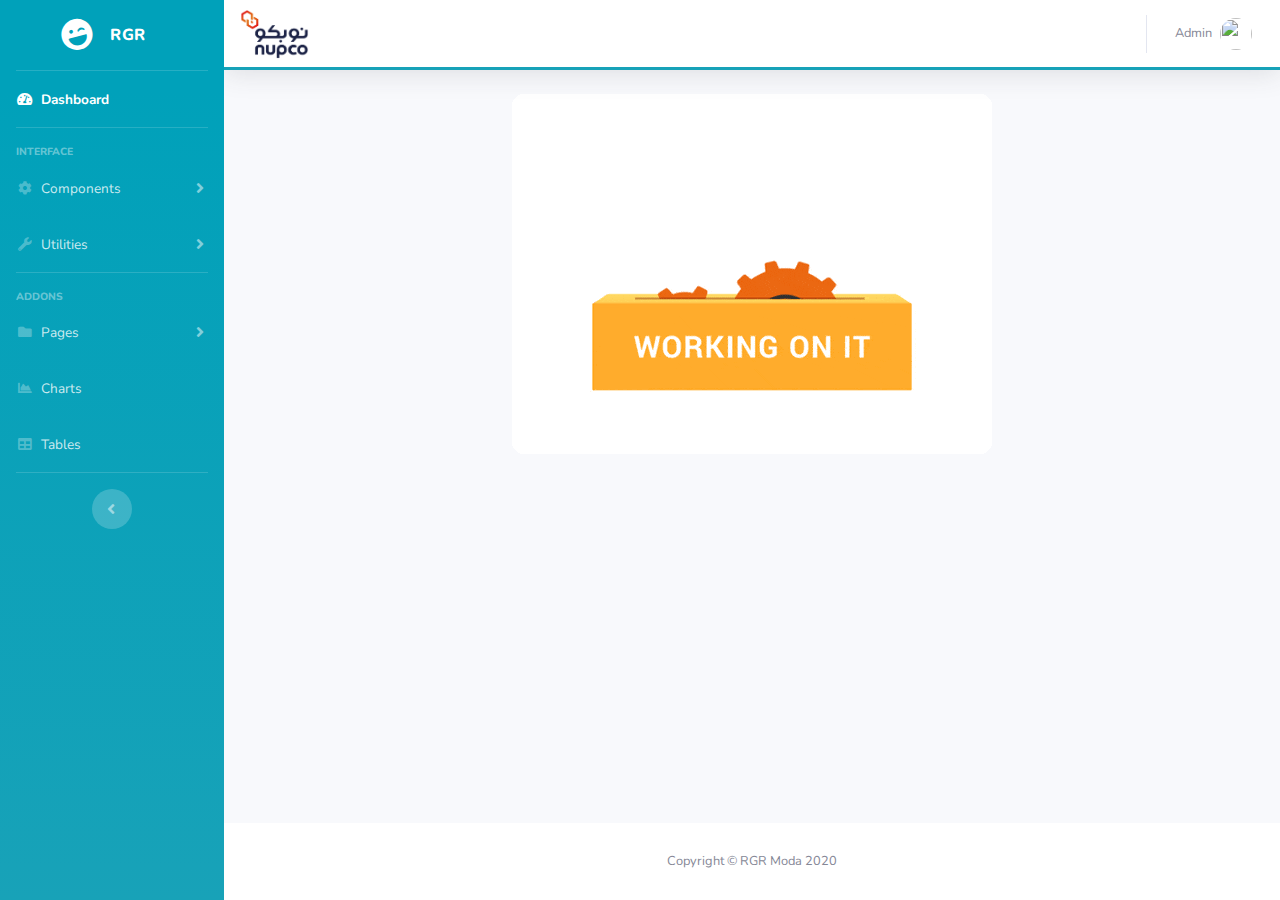
==== add_plant.html @ 3e2f61f5 "ui changes" ====
<!DOCTYPE html>
<html lang="en">

<head>

  <meta charset="utf-8">
  <meta name="theme-color" content="#17a2b8">
  <meta http-equiv="X-UA-Compatible" content="IE=edge">
  <meta name="viewport" content="width=device-width, initial-scale=1.0, maximum-scale=1.0 shrink-to-fit=no, user-scalable=0">
  <link rel="icon" type="image/png" href="assets/img/logo.png" sizes="194x194">
  <meta name="description" content="">
  <meta name="author" content="">

  <title>RGR Admin - Add Plant</title>

  <!-- Custom fonts for this template-->
  <link href="assets/vendor/fontawesome-free/css/all.min.css" rel="stylesheet" type="text/css">
  <link href="https://fonts.googleapis.com/css?family=Nunito:200,200i,300,300i,400,400i,600,600i,700,700i,800,800i,900,900i" rel="stylesheet">

  <!-- Custom styles for this template-->
  <link href="assets/css/style2.min.css" rel="stylesheet">

</head>

<body id="page-top">

  <!-- Page Wrapper -->
  <div id="wrapper">

    <!-- Sidebar -->
    <ul class="navbar-nav bg-gradient-primary sidebar sidebar-dark accordion" id="accordionSidebar">

      <!-- Sidebar - Brand -->
      <a class="sidebar-brand d-flex align-items-center justify-content-center" href="index.html">
        <div class="sidebar-brand-icon rotate-n-15">
          <i class="fas fa-laugh-wink"></i>
        </div>
        <div class="sidebar-brand-text mx-3">RGR <sup></sup></div>
      </a>

      <!-- Divider -->
      <hr class="sidebar-divider my-0">

      <!-- Nav Item - Dashboard -->
      <li class="nav-item active">
        <a class="nav-link" href="index.html">
          <i class="fas fa-fw fa-tachometer-alt"></i>
          <span>Dashboard</span></a>
      </li>

      <!-- Divider -->
      <hr class="sidebar-divider">

      <!-- Heading -->
      <div class="sidebar-heading">
        Interface
      </div>

      <!-- Nav Item - Pages Collapse Menu -->
      <li class="nav-item">
        <a class="nav-link collapsed" href="#" data-toggle="collapse" data-target="#collapseTwo" aria-expanded="true" aria-controls="collapseTwo">
          <i class="fas fa-fw fa-cog"></i>
          <span>Components</span>
        </a>
        <div id="collapseTwo" class="collapse" aria-labelledby="headingTwo" data-parent="#accordionSidebar">
          <div class="bg-white py-2 collapse-inner rounded">
            <h6 class="collapse-header">Custom Components:</h6>
            <a class="collapse-item" href="blank.html">Buttons</a>
            <a class="collapse-item" href="blank.html">Cards</a>
          </div>
        </div>
      </li>

      <!-- Nav Item - Utilities Collapse Menu -->
      <li class="nav-item">
        <a class="nav-link collapsed" href="#" data-toggle="collapse" data-target="#collapseUtilities" aria-expanded="true" aria-controls="collapseUtilities">
          <i class="fas fa-fw fa-wrench"></i>
          <span>Utilities</span>
        </a>
        <div id="collapseUtilities" class="collapse" aria-labelledby="headingUtilities" data-parent="#accordionSidebar">
          <div class="bg-white py-2 collapse-inner rounded">
            <h6 class="collapse-header">Custom Utilities:</h6>
            <a class="collapse-item" href="blank.html">Colors</a>
            <a class="collapse-item" href="blank.html">Borders</a>
            <a class="collapse-item" href="blank.html">Animations</a>
            <a class="collapse-item" href="blank.html">Other</a>
          </div>
        </div>
      </li>

      <!-- Divider -->
      <hr class="sidebar-divider">

      <!-- Heading -->
      <div class="sidebar-heading">
        Addons
      </div>

      <!-- Nav Item - Pages Collapse Menu -->
      <li class="nav-item">
        <a class="nav-link collapsed" href="#" data-toggle="collapse" data-target="#collapsePages" aria-expanded="true" aria-controls="collapsePages">
          <i class="fas fa-fw fa-folder"></i>
          <span>Pages</span>
        </a>
        <div id="collapsePages" class="collapse" aria-labelledby="headingPages" data-parent="#accordionSidebar">
          <div class="bg-white py-2 collapse-inner rounded">
            <h6 class="collapse-header">Login Screens:</h6>
            <a class="collapse-item" href="login.html">Login</a>
            <a class="collapse-item" href="blank.html">Register</a>
            <a class="collapse-item" href="blank.html">Forgot Password</a>
            <div class="collapse-divider"></div>
            <h6 class="collapse-header">Other Pages:</h6>
            <a class="collapse-item" href="404.html">404 Page</a>
            <a class="collapse-item" href="blank.html">Blank Page</a>
          </div>
        </div>
      </li>

      <!-- Nav Item - Charts -->
      <li class="nav-item">
        <a class="nav-link" href="blank.html">
          <i class="fas fa-fw fa-chart-area"></i>
          <span>Charts</span></a>
      </li>

      <!-- Nav Item - Tables -->
      <li class="nav-item">
        <a class="nav-link" href="tables.html">
          <i class="fas fa-fw fa-table"></i>
          <span>Tables</span></a>
      </li>

      <!-- Divider -->
      <hr class="sidebar-divider d-none d-md-block">

      <!-- Sidebar Toggler (Sidebar) -->
      <div class="text-center d-none d-md-inline">
        <button class="rounded-circle border-0" id="sidebarToggle"></button>
      </div>

    </ul>
    <!-- End of Sidebar -->

    <!-- Content Wrapper -->
    <div id="content-wrapper" class="d-flex flex-column">

      <!-- Main Content -->
      <div id="content">

        <!-- Topbar -->
        <nav class="navbar navbar-expand navbar-light bg-white topbar mb-4 static-top shadow br-darkskyblue">

          <!-- Sidebar Toggle (Topbar) -->
          <button id="sidebarToggleTop" class="btn btn-link d-md-none rounded-circle mr-3">
            <i class="fa fa-bars"></i>
          </button>
          <a href="" class="navbar-brand"> 
            <img src="assets/img/logo.png" style="height: 50px; width: auto">
          </a>

          <!-- Topbar Navbar -->
          <ul class="navbar-nav ml-auto">  
            

            <div class="topbar-divider d-none d-sm-block"></div>

            <!-- Nav Item - User Information -->
            <li class="nav-item dropdown no-arrow">
              <a class="nav-link dropdown-toggle" href="#" id="userDropdown" role="button" data-toggle="dropdown" aria-haspopup="true" aria-expanded="false">
                <span class="mr-2 d-none d-lg-inline text-gray-600 small">Admin</span>
                <img class="img-profile rounded-circle" src="https://source.unsplash.com/WLUHO9A_xik/60x60">
              </a>
              <!-- Dropdown - User Information -->
              <div class="dropdown-menu dropdown-menu-right shadow animated--grow-in" aria-labelledby="userDropdown">
                <div class="dropdown-divider"></div>
                <a class="dropdown-item" href="#" data-toggle="modal" data-target="#logoutModal">
                  <i class="fas fa-sign-out-alt fa-sm fa-fw mr-2 text-gray-400"></i>
                  Logout
                </a>
              </div>
            </li>

          </ul>


        </nav>
        <!-- End of Topbar -->

        <!-- Begin Page Content -->
        <div class="container-fluid">

          <!-- Page Heading -->
          <h1 class="h3 mb-4 text-center text-gray-800">
            <img src="assets/img/giphy.gif">
          </h1>

        </div>
        <!-- /.container-fluid -->

      </div>
      <!-- End of Main Content -->

      <!-- Footer -->
      <footer class="sticky-footer bg-white">
        <div class="container my-auto">
          <div class="copyright text-center my-auto">
            <span>Copyright &copy; RGR Moda 2020</span>
          </div>
        </div>
      </footer>
      <!-- End of Footer -->

    </div>
    <!-- End of Content Wrapper -->

  </div>
  <!-- End of Page Wrapper -->

  <!-- Scroll to Top Button-->
  <a class="scroll-to-top rounded" href="#page-top">
    <i class="fas fa-angle-up"></i>
  </a>

  <!-- Logout Modal-->
  <div class="modal fade" id="logoutModal" tabindex="-1" role="dialog" aria-labelledby="exampleModalLabel" aria-hidden="true">
    <div class="modal-dialog" role="document">
      <div class="modal-content">
        <div class="modal-header">
          <h5 class="modal-title" id="exampleModalLabel">Ready to Leave?</h5>
          <button class="close" type="button" data-dismiss="modal" aria-label="Close">
            <span aria-hidden="true">×</span>
          </button>
        </div>
        <div class="modal-body">Select "Logout" below if you are ready to end your current session.</div>
        <div class="modal-footer">
          <button class="btn btn-secondary" type="button" data-dismiss="modal">Cancel</button>
          <a class="btn btn-primary" href="login.html">Logout</a>
        </div>
      </div>
    </div>
  </div>

  <!-- Bootstrap core JavaScript-->
  <script src="assets/vendor/jquery/jquery.min.js"></script>
  <script src="assets/vendor/bootstrap/js/bootstrap.bundle.min.js"></script>

  <!-- Core plugin JavaScript-->
  <script src="assets/vendor/jquery-easing/jquery.easing.min.js"></script>

  <!-- Custom scripts for all pages-->
  <script src="assets/js/script2.min.js"></script>

</body>

</html>
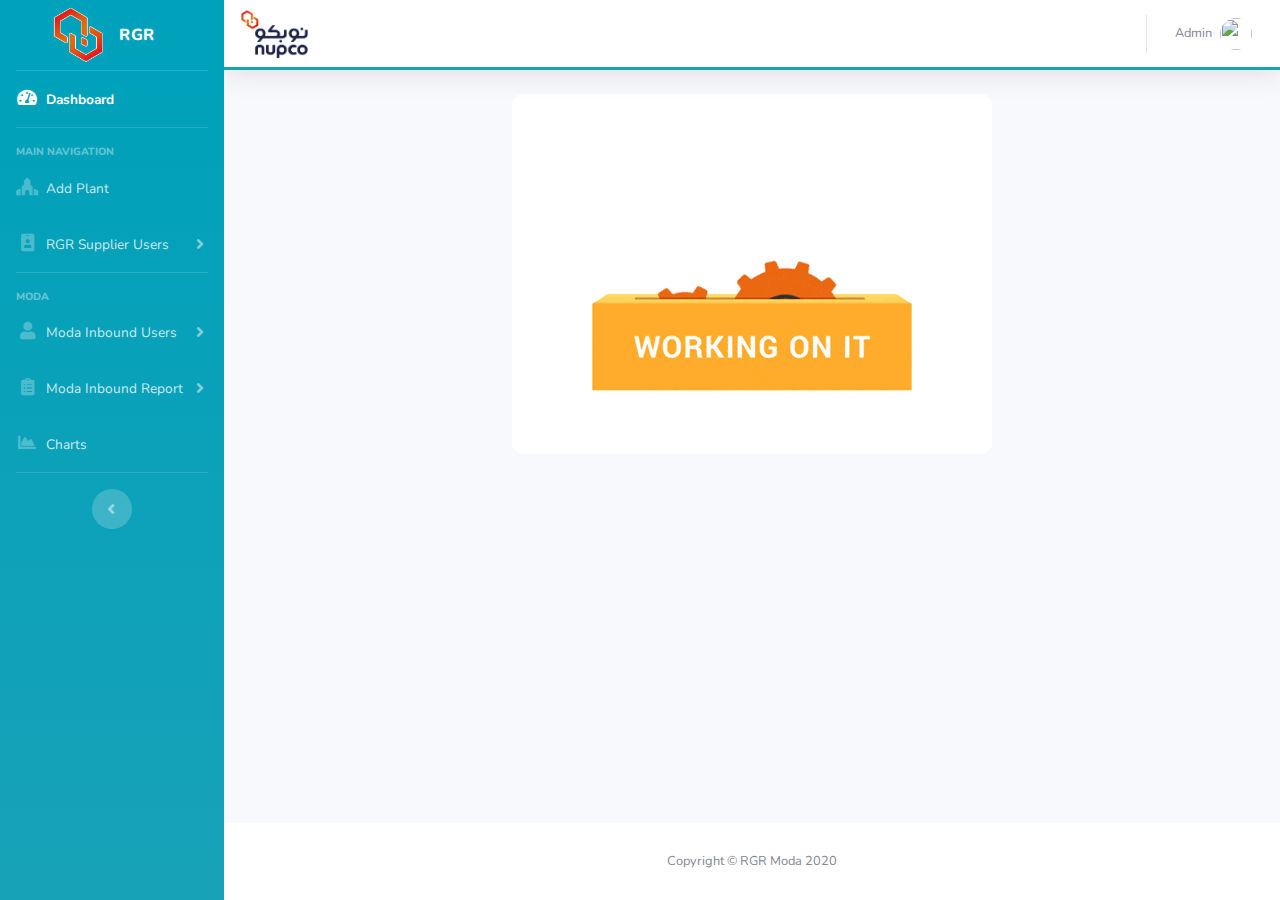
==== commit b36ed7ca: "Update add_plant.html" ====
--- a/add_plant.html
+++ b/add_plant.html
@@ -32,8 +32,8 @@
 
       <!-- Sidebar - Brand -->
       <a class="sidebar-brand d-flex align-items-center justify-content-center" href="index.html">
-        <div class="sidebar-brand-icon rotate-n-15">
-          <i class="fas fa-laugh-wink"></i>
+        <div class="sidebar-brand-icon rotate-n-15" style="transform: rotate(0deg);">
+          <img src="assets/img/ico3.png" style="height: auto;width: 50px;">
         </div>
         <div class="sidebar-brand-text mx-3">RGR <sup></sup></div>
       </a>
@@ -44,7 +44,7 @@
       <!-- Nav Item - Dashboard -->
       <li class="nav-item active">
         <a class="nav-link" href="index.html">
-          <i class="fas fa-fw fa-tachometer-alt"></i>
+          <i class="fas fa-fw fa-tachometer-alt" style="font-size: 1.10rem;"></i>
           <span>Dashboard</span></a>
       </li>
 
@@ -53,11 +53,18 @@
 
       <!-- Heading -->
       <div class="sidebar-heading">
-        Interface
-      </div>
+        Main Navigation
+      </div>
+
+      <!-- Nav Item - add plant -->
+      <li class="nav-item">
+        <a class="nav-link" href="blank.html">
+          <i class="fas fa-fw fa-place-of-worship" style="font-size: 1.10rem;"></i>
+          <span>Add Plant</span></a>
+      </li>
 
       <!-- Nav Item - Pages Collapse Menu -->
-      <li class="nav-item">
+      <!-- <li class="nav-item">
         <a class="nav-link collapsed" href="#" data-toggle="collapse" data-target="#collapseTwo" aria-expanded="true" aria-controls="collapseTwo">
           <i class="fas fa-fw fa-cog"></i>
           <span>Components</span>
@@ -69,21 +76,19 @@
             <a class="collapse-item" href="blank.html">Cards</a>
           </div>
         </div>
-      </li>
-
-      <!-- Nav Item - Utilities Collapse Menu -->
-      <li class="nav-item">
-        <a class="nav-link collapsed" href="#" data-toggle="collapse" data-target="#collapseUtilities" aria-expanded="true" aria-controls="collapseUtilities">
-          <i class="fas fa-fw fa-wrench"></i>
-          <span>Utilities</span>
-        </a>
-        <div id="collapseUtilities" class="collapse" aria-labelledby="headingUtilities" data-parent="#accordionSidebar">
-          <div class="bg-white py-2 collapse-inner rounded">
-            <h6 class="collapse-header">Custom Utilities:</h6>
-            <a class="collapse-item" href="blank.html">Colors</a>
-            <a class="collapse-item" href="blank.html">Borders</a>
-            <a class="collapse-item" href="blank.html">Animations</a>
-            <a class="collapse-item" href="blank.html">Other</a>
+      </li> -->
+
+      <!-- Nav Item - RGR Supplier Users -->
+      <li class="nav-item">
+        <a class="nav-link collapsed" href="#" data-toggle="collapse" data-target="#collapsergruser" aria-expanded="true" aria-controls="collapsergruser">
+          <i class="fas fa-fw fa-id-badge" style="font-size: 1.10rem;"></i>
+          <span>RGR Supplier Users</span>
+        </a>
+        <div id="collapsergruser" class="collapse" aria-labelledby="headingrgruser" data-parent="#accordionSidebar">
+          <div class="bg-white py-2 collapse-inner rounded">
+            <h6 class="collapse-header">Options:</h6>
+            <a class="collapse-item" href="add_user.html"><i class="fas fa-fw fa-user-plus"></i> Add User</a>
+            <a class="collapse-item" href="user_list.html"><i class="fas fa-fw fa-bars"></i> User List</a>
           </div>
         </div>
       </li>
@@ -93,42 +98,54 @@
 
       <!-- Heading -->
       <div class="sidebar-heading">
-        Addons
-      </div>
-
-      <!-- Nav Item - Pages Collapse Menu -->
-      <li class="nav-item">
-        <a class="nav-link collapsed" href="#" data-toggle="collapse" data-target="#collapsePages" aria-expanded="true" aria-controls="collapsePages">
-          <i class="fas fa-fw fa-folder"></i>
-          <span>Pages</span>
-        </a>
-        <div id="collapsePages" class="collapse" aria-labelledby="headingPages" data-parent="#accordionSidebar">
-          <div class="bg-white py-2 collapse-inner rounded">
-            <h6 class="collapse-header">Login Screens:</h6>
-            <a class="collapse-item" href="login.html">Login</a>
-            <a class="collapse-item" href="blank.html">Register</a>
-            <a class="collapse-item" href="blank.html">Forgot Password</a>
-            <div class="collapse-divider"></div>
-            <h6 class="collapse-header">Other Pages:</h6>
-            <a class="collapse-item" href="404.html">404 Page</a>
-            <a class="collapse-item" href="blank.html">Blank Page</a>
-          </div>
-        </div>
-      </li>
+        Moda
+      </div>
+
+      <!-- Nav Item - Moda Inbound Users-->
+      <li class="nav-item">
+        <a class="nav-link collapsed" href="#" data-toggle="collapse" data-target="#collapseInboundUser" aria-expanded="true" aria-controls="collapseInboundUser">
+          <i class="fas fa-fw fa-user" style="font-size: 1.10rem;"></i>
+          <span>Moda Inbound Users</span>
+        </a>
+        <div id="collapseInboundUser" class="collapse" aria-labelledby="headingInboundUser" data-parent="#accordionSidebar">
+          <div class="bg-white py-2 collapse-inner rounded">
+            <h6 class="collapse-header">Options:</h6>
+            <a class="collapse-item" href="moda_add_user.html"><i class="fas fa-fw fa-user-plus"></i> Add User</a>
+            <a class="collapse-item" href="moda_user_list.html"><i class="fas fa-fw fa-bars"></i> User List</a>
+          </div>
+        </div>
+      </li>
+
+      <!-- Nav Item - Moda Inbound Report-->
+      <li class="nav-item">
+        <a class="nav-link collapsed" href="#" data-toggle="collapse" data-target="#collapseInboundReport" aria-expanded="true" aria-controls="collapseInboundReport">
+          <i class="fas fa-fw fa-clipboard-list" style="font-size: 1.10rem;"></i>
+          <span>Moda Inbound Report</span>
+        </a>
+        <div id="collapseInboundReport" class="collapse" aria-labelledby="headingInboundReport" data-parent="#accordionSidebar">
+          <div class="bg-white py-2 collapse-inner rounded">
+            <h6 class="collapse-header">Options:</h6>
+            <a class="collapse-item" href="moda_add_user.html"><i class="fas fa-fw fa-user-plus"></i> Add User</a>
+            <a class="collapse-item" href="moda_user_list.html"><i class="fas fa-fw fa-bars"></i> User List</a>
+          </div>
+        </div>
+      </li>
+
+  
 
       <!-- Nav Item - Charts -->
       <li class="nav-item">
         <a class="nav-link" href="blank.html">
-          <i class="fas fa-fw fa-chart-area"></i>
+          <i class="fas fa-fw fa-chart-area" style="font-size: 1.10rem;"></i>
           <span>Charts</span></a>
       </li>
 
       <!-- Nav Item - Tables -->
-      <li class="nav-item">
+      <!-- <li class="nav-item">
         <a class="nav-link" href="tables.html">
           <i class="fas fa-fw fa-table"></i>
           <span>Tables</span></a>
-      </li>
+      </li> -->
 
       <!-- Divider -->
       <hr class="sidebar-divider d-none d-md-block">
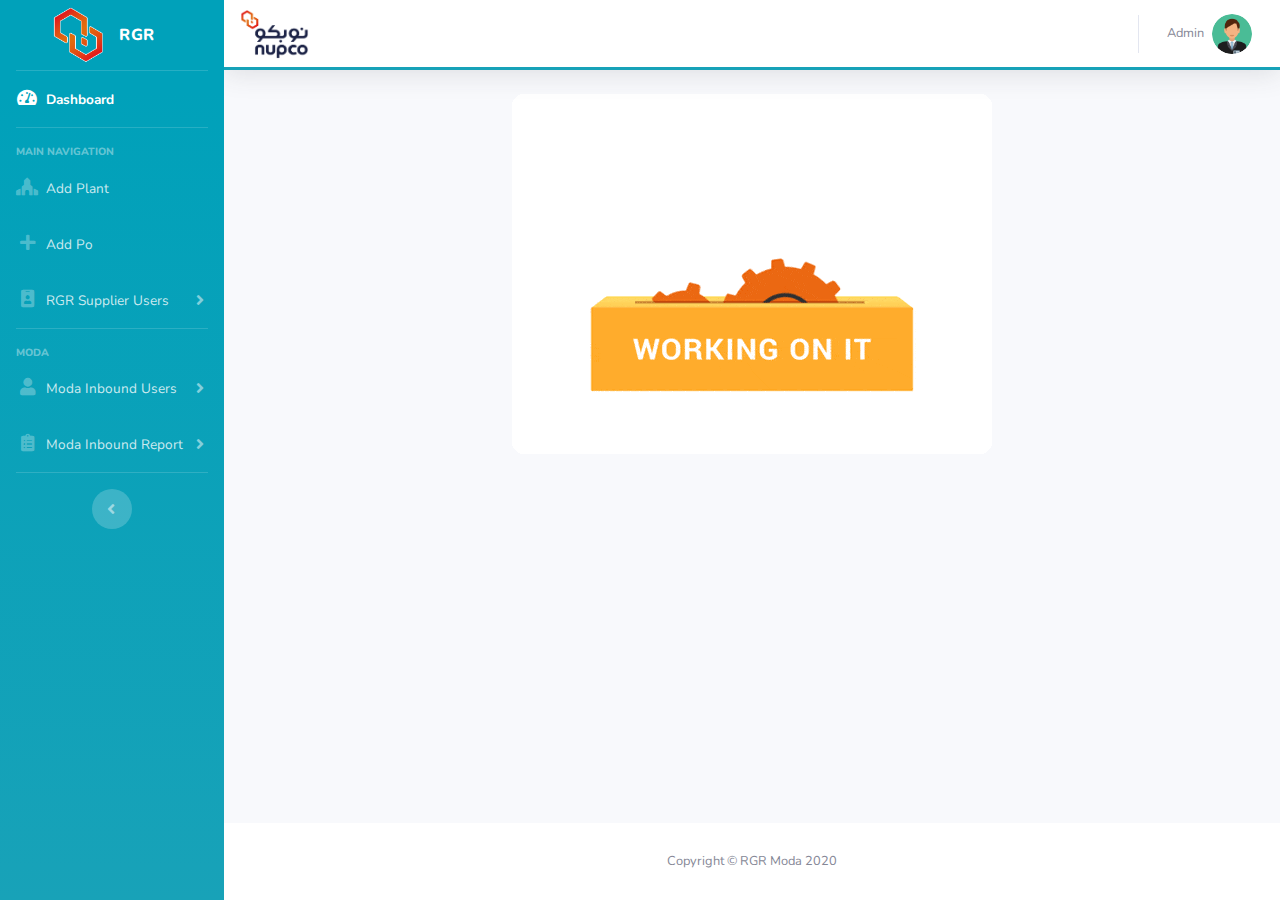
==== commit 205af904: "add plant adding" ====
--- a/add_plant.html
+++ b/add_plant.html
@@ -58,9 +58,16 @@
 
       <!-- Nav Item - add plant -->
       <li class="nav-item">
-        <a class="nav-link" href="blank.html">
+        <a class="nav-link" href="add_plant.html">
           <i class="fas fa-fw fa-place-of-worship" style="font-size: 1.10rem;"></i>
           <span>Add Plant</span></a>
+      </li>
+
+      <!-- Nav Item - Charts -->
+      <li class="nav-item">
+        <a class="nav-link" href="add_po.html">
+          <i class="fas fa-fw fa-plus" style="font-size: 1.10rem;"></i>
+          <span>Add Po</span></a>
       </li>
 
       <!-- Nav Item - Pages Collapse Menu -->
@@ -87,8 +94,8 @@
         <div id="collapsergruser" class="collapse" aria-labelledby="headingrgruser" data-parent="#accordionSidebar">
           <div class="bg-white py-2 collapse-inner rounded">
             <h6 class="collapse-header">Options:</h6>
-            <a class="collapse-item" href="add_user.html"><i class="fas fa-fw fa-user-plus"></i> Add User</a>
-            <a class="collapse-item" href="user_list.html"><i class="fas fa-fw fa-bars"></i> User List</a>
+            <a class="collapse-item" href="rgr_add_user.html"><i class="fas fa-fw fa-user-plus"></i> Add User</a>
+            <a class="collapse-item" href="rgr_user_list.html"><i class="fas fa-fw fa-bars"></i> User List</a>
           </div>
         </div>
       </li>
@@ -110,8 +117,8 @@
         <div id="collapseInboundUser" class="collapse" aria-labelledby="headingInboundUser" data-parent="#accordionSidebar">
           <div class="bg-white py-2 collapse-inner rounded">
             <h6 class="collapse-header">Options:</h6>
-            <a class="collapse-item" href="moda_add_user.html"><i class="fas fa-fw fa-user-plus"></i> Add User</a>
-            <a class="collapse-item" href="moda_user_list.html"><i class="fas fa-fw fa-bars"></i> User List</a>
+            <a class="collapse-item" href="inbound_user_add_user.html"><i class="fas fa-fw fa-user-plus"></i> Add User</a>
+            <a class="collapse-item" href="inbound_user_user_list.html"><i class="fas fa-fw fa-bars"></i> User List</a>
           </div>
         </div>
       </li>
@@ -125,21 +132,13 @@
         <div id="collapseInboundReport" class="collapse" aria-labelledby="headingInboundReport" data-parent="#accordionSidebar">
           <div class="bg-white py-2 collapse-inner rounded">
             <h6 class="collapse-header">Options:</h6>
-            <a class="collapse-item" href="moda_add_user.html"><i class="fas fa-fw fa-user-plus"></i> Add User</a>
-            <a class="collapse-item" href="moda_user_list.html"><i class="fas fa-fw fa-bars"></i> User List</a>
+            <a class="collapse-item" href="inbound_report_add_user.html"><i class="fas fa-fw fa-user-plus"></i> Add User</a>
+            <a class="collapse-item" href="inbound_report_user_list.html"><i class="fas fa-fw fa-bars"></i> User List</a>
           </div>
         </div>
       </li>
 
   
-
-      <!-- Nav Item - Charts -->
-      <li class="nav-item">
-        <a class="nav-link" href="blank.html">
-          <i class="fas fa-fw fa-chart-area" style="font-size: 1.10rem;"></i>
-          <span>Charts</span></a>
-      </li>
-
       <!-- Nav Item - Tables -->
       <!-- <li class="nav-item">
         <a class="nav-link" href="tables.html">
@@ -185,7 +184,7 @@
             <li class="nav-item dropdown no-arrow">
               <a class="nav-link dropdown-toggle" href="#" id="userDropdown" role="button" data-toggle="dropdown" aria-haspopup="true" aria-expanded="false">
                 <span class="mr-2 d-none d-lg-inline text-gray-600 small">Admin</span>
-                <img class="img-profile rounded-circle" src="https://source.unsplash.com/WLUHO9A_xik/60x60">
+                <img class="img-profile rounded-circle" src="assets/img/219986.png" style="height: 40px;width: auto;">
               </a>
               <!-- Dropdown - User Information -->
               <div class="dropdown-menu dropdown-menu-right shadow animated--grow-in" aria-labelledby="userDropdown">
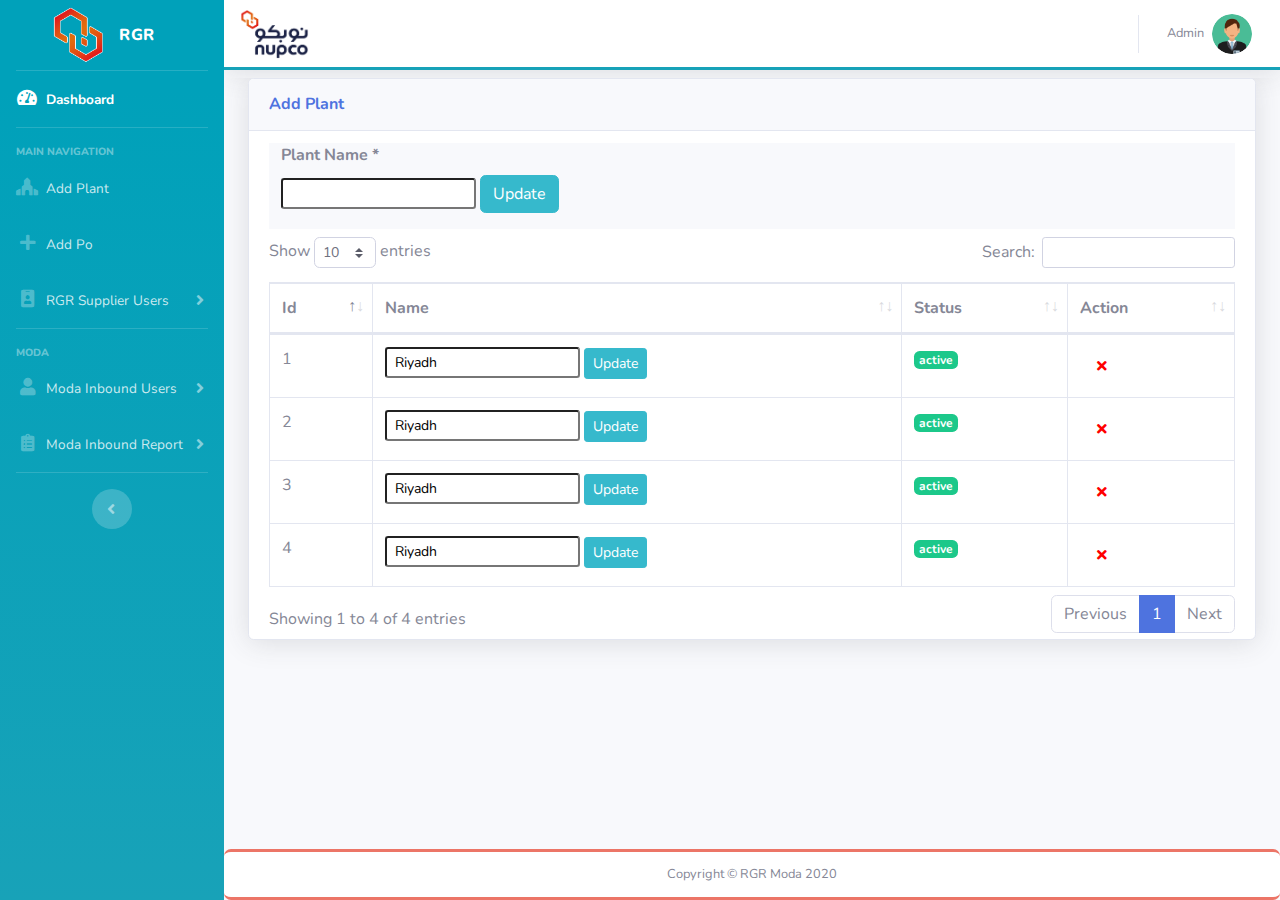
==== commit 3a04ba04: "table update" ====
--- a/add_plant.html
+++ b/add_plant.html
@@ -19,6 +19,9 @@
 
   <!-- Custom styles for this template-->
   <link href="assets/css/style2.min.css" rel="stylesheet">
+
+  <!-- Custom styles for this page -->
+  <link href="assets/vendor/datatables/dataTables.bootstrap4.min.css" rel="stylesheet">
 
 </head>
 
@@ -164,7 +167,7 @@
       <div id="content">
 
         <!-- Topbar -->
-        <nav class="navbar navbar-expand navbar-light bg-white topbar mb-4 static-top shadow br-darkskyblue">
+        <nav class="navbar navbar-expand navbar-light bg-white topbar mb-2 static-top shadow br-darkskyblue">
 
           <!-- Sidebar Toggle (Topbar) -->
           <button id="sidebarToggleTop" class="btn btn-link d-md-none rounded-circle mr-3">
@@ -203,12 +206,83 @@
         <!-- End of Topbar -->
 
         <!-- Begin Page Content -->
-        <div class="container-fluid">
-
-          <!-- Page Heading -->
-          <h1 class="h3 mb-4 text-center text-gray-800">
-            <img src="assets/img/giphy.gif">
-          </h1>
+        <div class="container-fluid" style="overflow-y: auto;height: 80vh">
+
+          <!-- DataTales Example -->
+          <div class="card shadow mb-4">
+            <div class="card-header py-3">
+              <h6 class="m-0 font-weight-bold text-primary">Add Plant</h6>
+            </div>
+            <div class="card-body py-1">
+              <div class="row mx-0 bg-light my-2">
+                <div class="col-md-8">
+                  <div class="form-group">
+                    <label class="d-block"><b>Plant Name *</b></label>
+                    <input type="text" class="form-control-sm" name=""> 
+                    <button class="btn btn-info">Update</button>
+                  </div>
+                </div>
+              </div>
+              <div class="table-responsive">
+                <table class="table table-bordered" id="dataTable" width="100%" cellspacing="0">
+                  <thead>
+                    <tr>
+                      <th>Id</th>
+                      <th>Name</th>
+                      <th>Status</th>
+                      <th>Action</th>
+                    </tr>
+                  </thead>
+                  <!-- <tfoot>
+                    <tr>
+                      <th>Id</th>
+                      <th>Name</th>
+                      <th>Status</th>
+                      <th>Action</th>
+                    </tr>
+                  </tfoot> -->
+                  <tbody>
+                    <tr>
+                      <td>1</td>
+                      <td>
+                        <input type="text" class="form-control-sm" name="" value="Riyadh">
+                        <button class="btn btn-info btn-sm" type="submit">Update</button>
+                      </td>
+                      <td><span class="badge badge-success btn-sm">active</span></td>
+                      <td><button class="btn btn-default"><i class="fas fa-times fa-sm fa-fw" style="color: red;"></i></button></td>
+                    </tr>
+                    <tr>
+                      <td>2</td>
+                      <td>
+                        <input type="text" class="form-control-sm" name="" value="Riyadh">
+                        <button class="btn btn-info btn-sm" type="submit">Update</button>
+                      </td>
+                      <td><span class="badge badge-success btn-sm">active</span></td>
+                      <td><button class="btn btn-default"><i class="fas fa-times fa-sm fa-fw" style="color: red;"></i></button></td>
+                    </tr>
+                    <tr>
+                      <td>3</td>
+                      <td>
+                        <input type="text" class="form-control-sm" name="" value="Riyadh">
+                        <button class="btn btn-info btn-sm" type="submit">Update</button>
+                      </td>
+                      <td><span class="badge badge-success btn-sm">active</span></td>
+                      <td><button class="btn btn-default"><i class="fas fa-times fa-sm fa-fw" style="color: red;"></i></button></td>
+                    </tr>
+                    <tr>
+                      <td>4</td>
+                      <td>
+                        <input type="text" class="form-control-sm" name="" value="Riyadh">
+                        <button class="btn btn-info btn-sm" type="submit">Update</button>
+                      </td>
+                      <td><span class="badge badge-success btn-sm">active</span></td>
+                      <td><button class="btn btn-default"><i class="fas fa-times fa-sm fa-fw" style="color: red;"></i></button></td>
+                    </tr>
+                  </tbody>
+                </table>
+              </div>
+            </div>
+          </div>
 
         </div>
         <!-- /.container-fluid -->
@@ -217,7 +291,7 @@
       <!-- End of Main Content -->
 
       <!-- Footer -->
-      <footer class="sticky-footer bg-white">
+      <footer class="sticky-footer bg-white" style="border-top: 3px solid #e22d18a8;border-radius: 7px;border-bottom: 3px solid #e22d18a8;">
         <div class="container my-auto">
           <div class="copyright text-center my-auto">
             <span>Copyright &copy; RGR Moda 2020</span>
@@ -266,6 +340,13 @@
   <!-- Custom scripts for all pages-->
   <script src="assets/js/script2.min.js"></script>
 
+   <!-- Page level plugins -->
+  <script src="assets/vendor/datatables/jquery.dataTables.min.js"></script>
+  <script src="assets/vendor/datatables/dataTables.bootstrap4.min.js"></script>
+
+  <!-- Page level custom scripts -->
+  <script src="assets/js/demo/datatables-demo.js"></script>
+
 </body>
 
 </html>
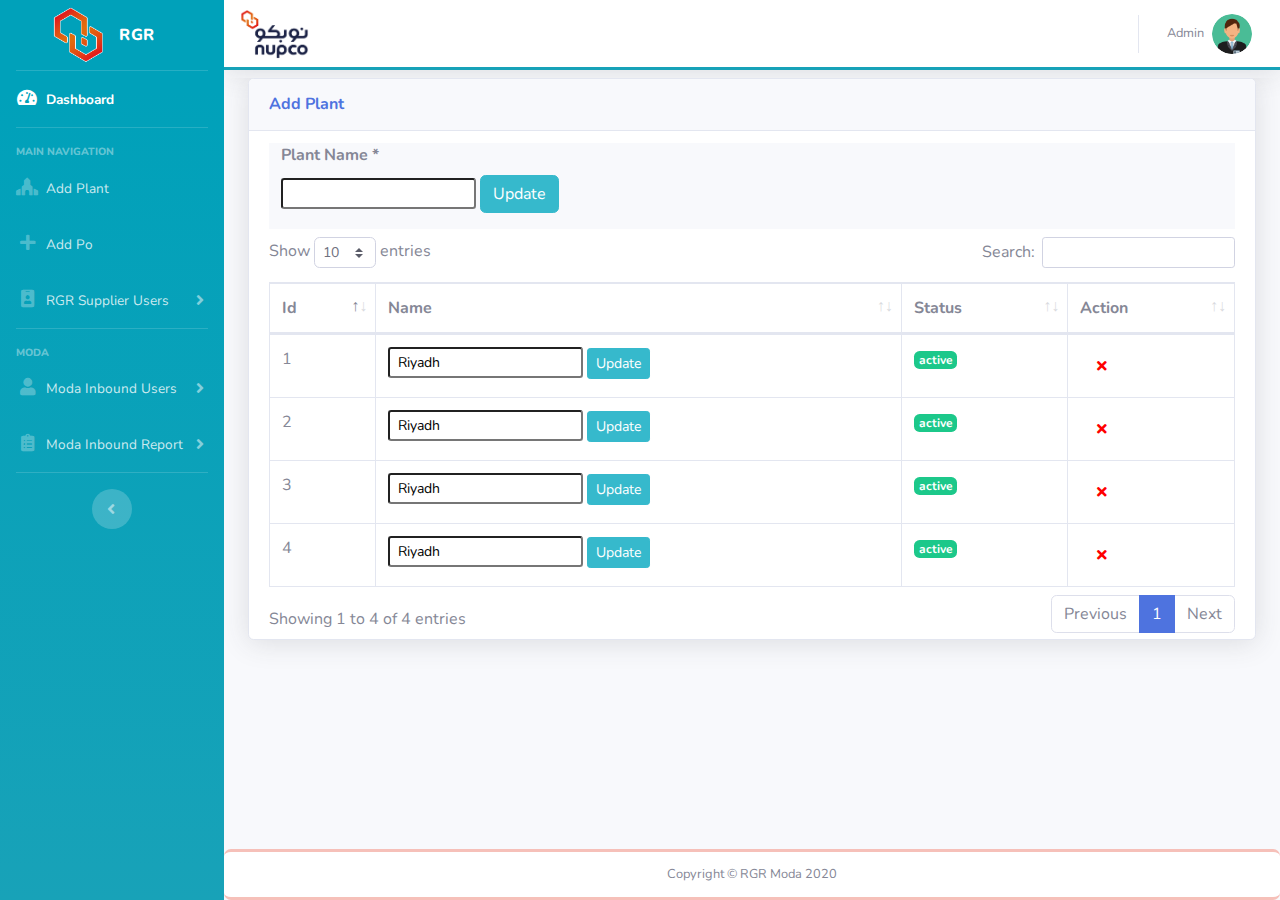
==== commit ba33fda9: "footer border color change" ====
--- a/add_plant.html
+++ b/add_plant.html
@@ -291,7 +291,7 @@
       <!-- End of Main Content -->
 
       <!-- Footer -->
-      <footer class="sticky-footer bg-white" style="border-top: 3px solid #e22d18a8;border-radius: 7px;border-bottom: 3px solid #e22d18a8;">
+      <footer class="sticky-footer bg-white" style="border-top: 3px solid #e22d184d;border-radius: 7px;border-bottom: 3px solid #e22d184d;">
         <div class="container my-auto">
           <div class="copyright text-center my-auto">
             <span>Copyright &copy; RGR Moda 2020</span>
